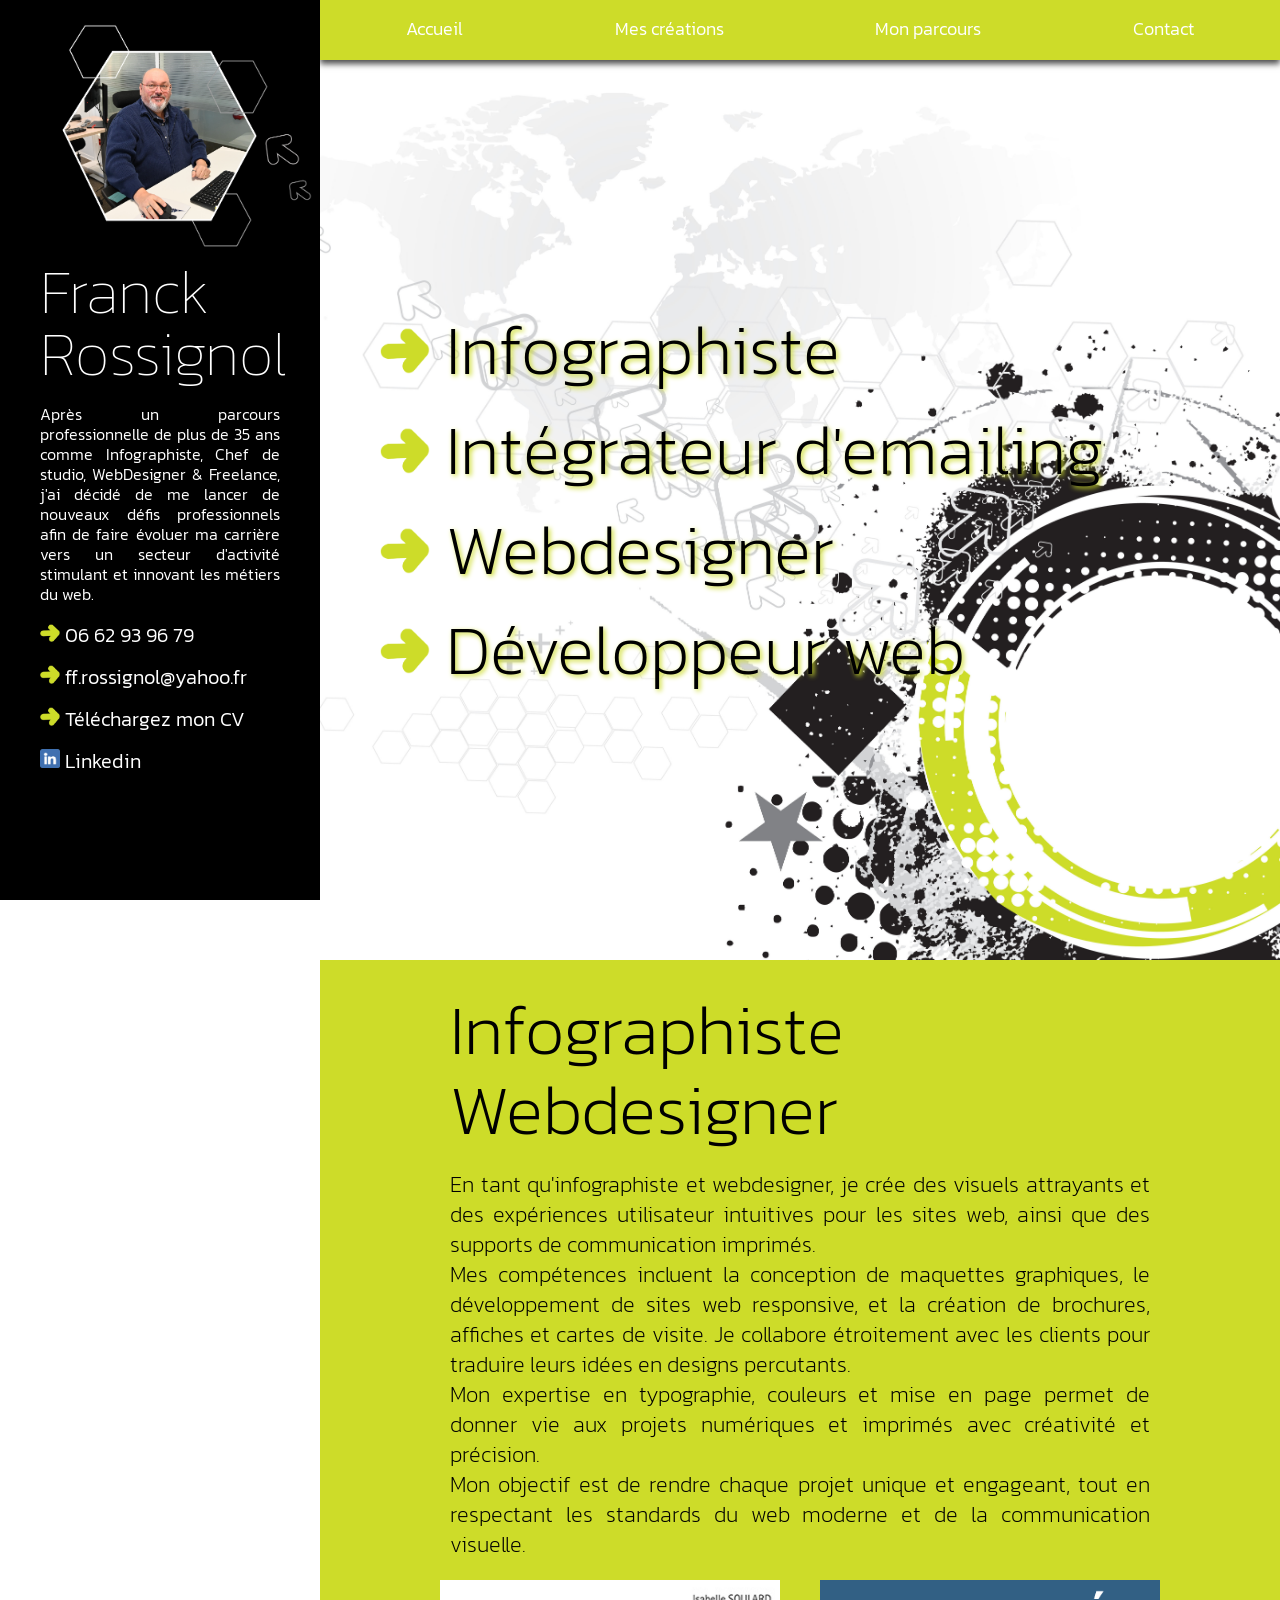
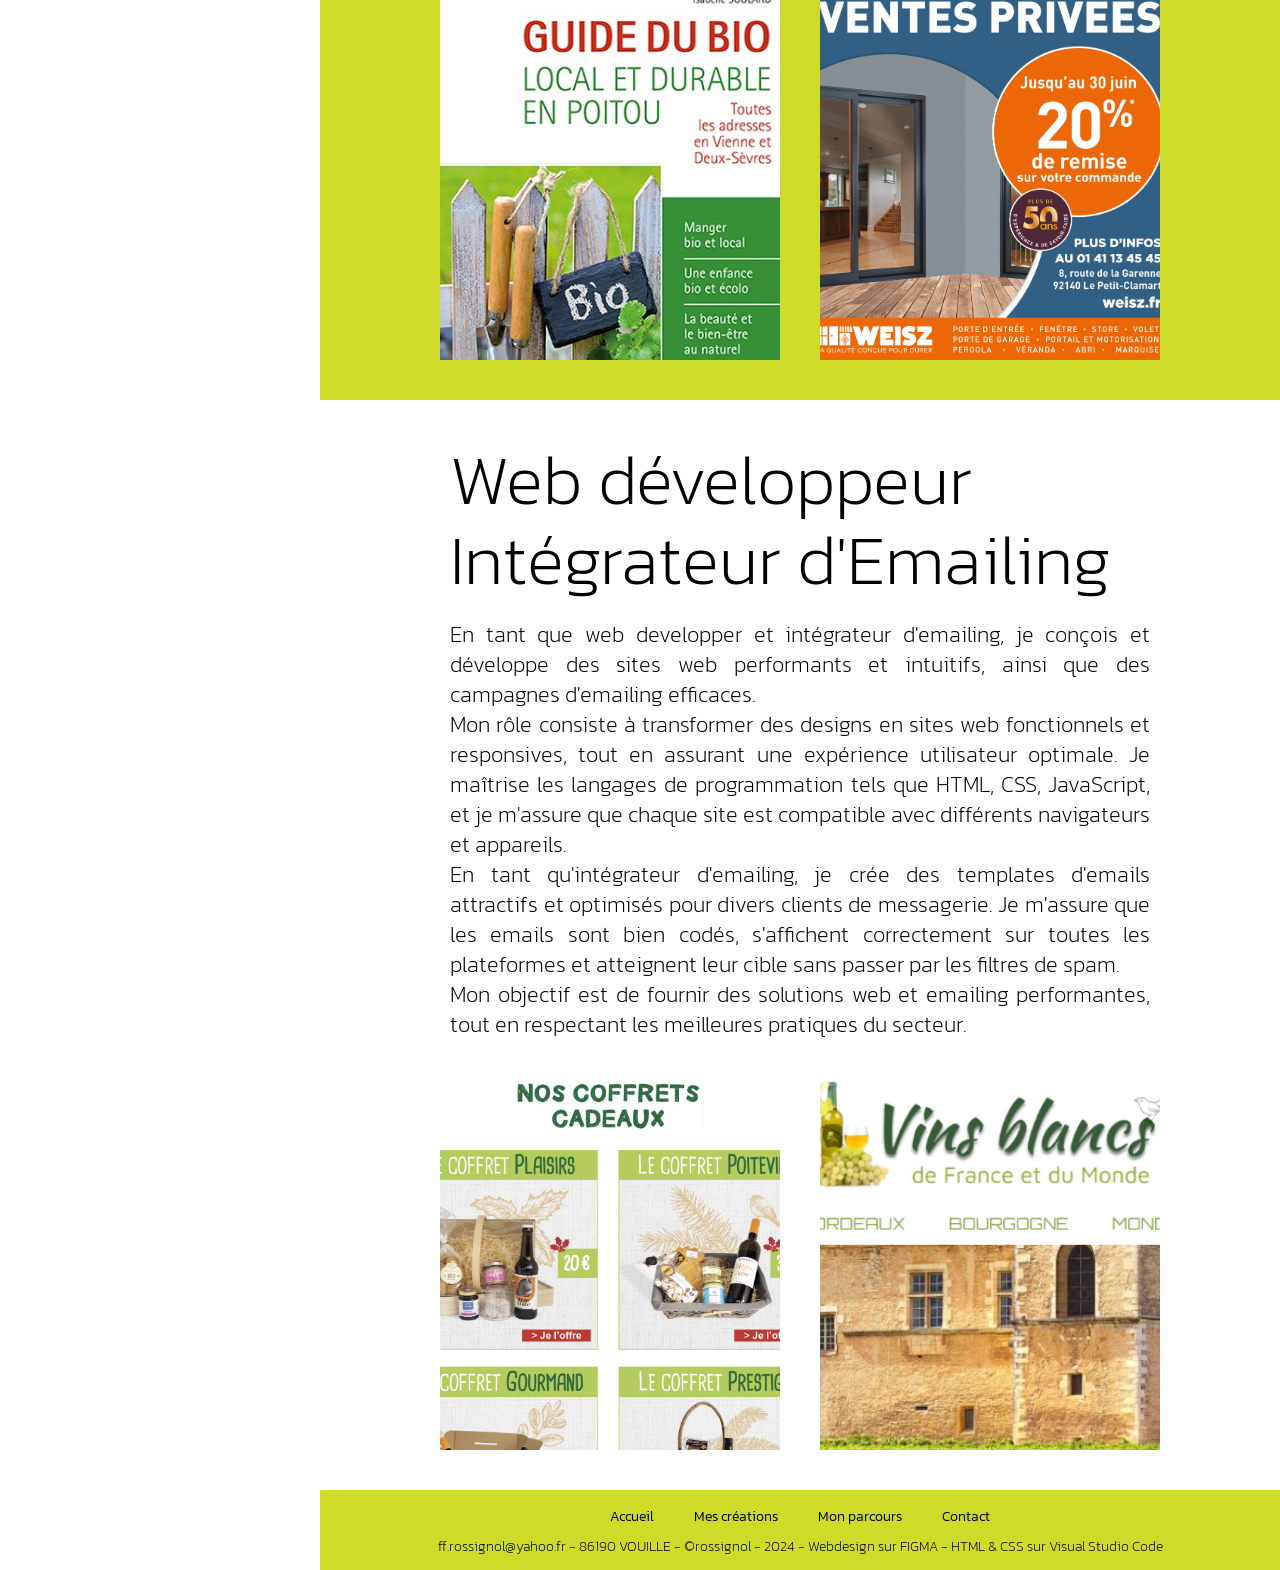
==== index.html @ edf0c3ce "first commit" ====
<!DOCTYPE html>
<html lang="en">
  <head>
    <meta charset="UTF-8" />
      
    <link rel="stylesheet" href="styles/reset.css">

    <link rel="stylesheet" href="styles/styles.css">

    <link rel="preconnect" href="https://fonts.googleapis.com">
    <link rel="preconnect" href="https://fonts.gstatic.com" crossorigin>
    <link href="https://fonts.googleapis.com/css2?family=Kanit:ital,wght@0,100;0,200;0,300;0,400;0,500;0,600;0,700;0,800;0,900;1,100;1,200;1,300;1,400;1,500;1,600;1,700;1,800;1,900&family=Righteous&display=swap" rel="stylesheet">  
      
    <meta name="viewport" content="width=device-width, initial-scale=1.0" />
    <title>Portfolio</title>
      
      
  </head>
    
  <body>
      
    <div class="container">
  
        
<!-- partie gauche noir et fixe -->     
      <aside>
            <div>
                <img class="imagefixe" src="images/franck.png" alt="Image description">
            </div>
            <div class="blocinfos">
                <h1 class="nom">Franck Rossignol</h1>
                <div>
                    <p class="textepresentation">Après un parcours professionnelle de plus de 35 ans comme Infographiste, Chef de studio, WebDesigner & Freelance,
                    j'ai décidé de me lancer de nouveaux défis professionnels
                    afin de faire évoluer ma carrière vers un secteur d'activité stimulant
                    et innovant les métiers du web.</p>
                    <p class="textecontact">
                        <img class="flecheverte" src="images/flecheverte1.png" alt="fleche verte">
                        <a class="textecontact" href="tel:+330662939679">
                            06 62 93 96 79
                        </a>
                    </p>
                    <p class="textecontact">
                        <img class="flecheverte" src="images/flecheverte1.png" alt="fleche verte">
                        <a class="textecontact" href="mailto:ff.rossignol@yahoo.fr">
                            ff.rossignol@yahoo.fr
                        </a>
                    </p>
                    <p class="textecontact">
                        <img class="flecheverte" src="images/flecheverte1.png" alt="fleche verte">
                        <a class="textecontact" href="images/Franck Rossignol Graphiste.pdf" target="_blank" download="CV Franck ROSSIGNOL.pdf">
                            Téléchargez mon CV
                        </a>
                    </p>
                    <p class="textecontact">
                        <img class="flecheverte" src="images/linkedin.png" alt="linkedin">
                        <a class="textecontact" href="https://www.linkedin.com/in/rossignol-franck-4a755a98/" target="_blank">
                            Linkedin
                        </a>
                    </p>
                </div>
            </div>
      </aside>
        
        
        
<!-- partie droite mobile sauf la navbar -->        
      <main>
          
<!-- barre de navigation -->           
        <nav class="navbar">                    
                <ul>
                    <li><a href="index.html">Accueil</a></li>
                    <li><a href="creations.html">Mes créations</a></li>
                    <li><a href="parcours.html">Mon parcours</a></li>
                    <li><a href="contact.php">Contact</a></li>
                </ul>
        </nav>
          
                  
<!-- partie centrale mobile -->        
        <div class="content">
            
<!-- section contenu avec image en fond de la DIV -->
                <div class="sectioncontenuimage">
                    <div class="imagefonddiv">
                        <div class="blocprofessions">
                            <h1 class="professions">
                                <img class="flecheverteprofessions" src="images/flecheverte1.png" alt="fleche verte">
                                Infographiste
                            </h1>
                            <h1 class="professions">
                                <img class="flecheverteprofessions" src="images/flecheverte1.png" alt="fleche verte">
                                Intégrateur d'emailing
                            </h1>
                             <h1 class="professions">
                                <img class="flecheverteprofessions" src="images/flecheverte1.png" alt="fleche verte">
                                Webdesigner
                            </h1>                           
                            <h1 class="professions">
                                <img class="flecheverteprofessions" src="images/flecheverte1.png" alt="fleche verte">
                                Développeur web
                            </h1>
                        </div>
                    </div>
                </div>

<!-- section contenu avec couleur gris en fond de la DIV -->
                <section class="sectioncontenufondvert">

                    <div class="infosfondvert">
                        <h1 class="bloctitregraphiste">
                            Infographiste<br>Webdesigner
                        </h1>
                        <p class="bloctextegraphiste">En tant qu'infographiste et webdesigner, je crée des visuels attrayants et des expériences
                        utilisateur intuitives pour les sites web, ainsi que des supports de communication imprimés.<br> 
                        Mes compétences incluent la conception de maquettes graphiques, le développement de sites web 
                        responsive, et la création de brochures, affiches et cartes de visite. Je collabore étroitement 
                        avec les clients pour traduire leurs idées en designs percutants.<br> Mon expertise en typographie, 
                        couleurs et mise en page permet de donner vie aux projets numériques et imprimés avec créativité 
                        et précision.<br>
                        Mon objectif est de rendre chaque projet unique et engageant, tout en respectant 
                        les standards du web moderne et de la communication visuelle.</p>
                        
                        <div class="blocimagegraphiste">
                            <div>
                                 <img class="imagegraphiste" src="images/guidebio2.jpeg" alt="Image description 2">
                            </div>
                            <div>
                                <img class="imagegraphiste" src="images/facebook.jpeg" alt="Image description 2">
                            </div>
                        </div>

                    </div>


                </section>


<!-- section contenu avec couleur blanc en fond de la DIV -->
                <section class="sectioncontenufondblanc">
                    <div class="infosfondblanc">
                        <h1 class="bloctitrewebdev">
                            Web développeur<br>Intégrateur d'Emailing
                        </h1>
                        <p class="bloctextewebdev">En tant que web developper et intégrateur d'emailing,
                            je conçois et développe des sites web performants et intuitifs, ainsi que des
                            campagnes d'emailing efficaces.<br>
                            Mon rôle consiste à transformer des designs en sites web fonctionnels et responsives,
                            tout en assurant une expérience utilisateur optimale. Je maîtrise les langages de
                            programmation tels que HTML, CSS, JavaScript, et je m'assure que chaque site est
                            compatible avec différents navigateurs et appareils.<br>
                            En tant qu'intégrateur d'emailing, je crée des templates d'emails attractifs et
                            optimisés pour divers clients de messagerie. Je m'assure que les emails sont bien codés,
                            s'affichent correctement sur toutes les plateformes et atteignent leur cible sans passer
                            par les filtres de spam.<br>
                            Mon objectif est de fournir des solutions web et emailing performantes, tout en respectant
                            les meilleures pratiques du secteur.</p>

                            <div class="blocimagegraphiste">
                                <div>
                                    <img class="imagegraphiste" src="images/emailing/emailingplaisir.png" alt="Image description 2">
                                </div>
                                <div>
                                    <img class="imagegraphiste" src="images/siteinternet/sitevinblanc.png" alt="Image description 2">
                                </div>
                            </div>
                    </div>
                    
                </section>

            
            
            
            
            
            
            
            
            
            
            
            
            
            
            
            
            
<!-- section footer fond vert -->
                <section class="sectionfooterfondvert">
                    <footer class="stylefooter">
                        <div class="navbarfooter">
                            <ul>
                                <li><a href="index.html">Accueil</a></li>
                                <li><a href="creations.html">Mes créations</a></li>
                                <li><a href="parcours.html">Mon parcours</a></li>
                                <li><a href="contact.php">Contact</a></li>
                            </ul>
                        </div>
                        
                        <div class="coordonnees">
                            <p class="mentions">ff.rossignol@yahoo.fr - 86190 VOUILLE - ©rossignol - 2024 -&nbsp;Webdesign&nbsp;sur&nbsp;FIGMA - HTML & CSS sur Visual Studio Code</p>
                        </div> 
                    </footer>

                </section>
            
        </div>
                 
      </main>
        
    </div>
  </body>
</html>
---- styles/styles.css ----
* {
    box-sizing: border-box;
    margin: 0;
    font-family: "Kanit", sans-serif;
}

body {
    font-family: "Kanit", sans-serif;
}

h1{
    font-family: "Kanit", sans-serif;
}

p {
    font-family: "Kanit", sans-serif;
    font-size: 12px;
}

a {
      font-family: "Kanit", sans-serif;
}

.kanit-thin {
  font-family: "Kanit", sans-serif;
  font-weight: 100;
  font-style: normal;
}
  
.kanit-extralight {
  font-family: "Kanit", sans-serif;
  font-weight: 200;
  font-style: normal;
}
  
.kanit-light {
  font-family: "Kanit", sans-serif;
  font-weight: 300;
  font-style: normal;
}
  
.kanit-regular {
  font-family: "Kanit", sans-serif;
  font-weight: 400;
  font-style: normal;
}
  
.kanit-medium {
  font-family: "Kanit", sans-serif;
  font-weight: 500;
  font-style: normal;
}
  
.kanit-semibold {
  font-family: "Kanit", sans-serif;
  font-weight: 600;
  font-style: normal;
}
  
.kanit-bold {
  font-family: "Kanit", sans-serif;
  font-weight: 700;
  font-style: normal;
}
  
.kanit-extrabold {
  font-family: "Kanit", sans-serif;
  font-weight: 800;
  font-style: normal;
}
  
.kanit-black {
  font-family: "Kanit", sans-serif;
  font-weight: 900;
  font-style: normal;
}
  
.kanit-thin-italic {
  font-family: "Kanit", sans-serif;
  font-weight: 100;
  font-style: italic;
}
  
.kanit-extralight-italic {
  font-family: "Kanit", sans-serif;
  font-weight: 200;
  font-style: italic;
}
  
.kanit-light-italic {
  font-family: "Kanit", sans-serif;
  font-weight: 300;
  font-style: italic;
}
  
.kanit-regular-italic {
  font-family: "Kanit", sans-serif;
  font-weight: 400;
  font-style: italic;
}
  
.kanit-medium-italic {
  font-family: "Kanit", sans-serif;
  font-weight: 500;
  font-style: italic;
}
  
.kanit-semibold-italic {
  font-family: "Kanit", sans-serif;
  font-weight: 600;
  font-style: italic;
}
  
.kanit-bold-italic {
  font-family: "Kanit", sans-serif;
  font-weight: 700;
  font-style: italic;
}
  
.kanit-extrabold-italic {
  font-family: "Kanit", sans-serif;
  font-weight: 800;
  font-style: italic;
}
  
.kanit-black-italic {
  font-family: "Kanit", sans-serif;
  font-weight: 900;
  font-style: italic;
}

.container {
    background: rgb(255, 255, 255);
    display: flex;
}




/*partie gauche noir et fixe*/
aside {
  height: 100vh;
  position: sticky;
  top: 0;
  min-width: 300px;
  width: 25%;
  background: black;
}
.imagefixe {
  width: 100%;
  margin: 0 auto;
}
.blocinfos{
  width: 100%;
  display: flex;
  flex-direction: column;
  text-align: center;
  margin: 0 auto;
  padding: 0px 40px 0px 40px;
}
.nom {
  font-size:62px;
  font-weight: lighter;
  text-align: left;
  color: #ffffff;
  padding: 0px 0px 20px 0px;
}
.textepresentation {
  text-align: justify;
  font-weight:300;
  font-size: 16px;
  line-height: 20px;
  height: auto;
  color: #ffffff;
}
.textecontact {
  text-align: left;
  font-weight:300;
  font-size: 20px;
  height: auto;
  color: #ffffff;
  padding: 20px 0px 0px 0px;
  text-decoration: none;
}
.flecheverte {
    width: 20px;
}






/* Section NAVBAR */
nav {
  width: 100%;
  height: 60px;
  background: #CDDC29;
  top: 0;
  position: sticky;
  flex-direction: column;
  box-shadow: 0 4px 6px rgba(0, 0, 0, 0.7); /* Ombre portée */
}
.navbar ul {
  list-style: none;
  display: flex;
  justify-content: space-around;
  padding: 10px;
}
.navbar ul li a {
  text-align: center;
  font-weight: 300;
  font-size: 18px;
  color: #ffffff;
  text-decoration: none;
  display: block;
  padding: 10px;
}
.navbar ul li a:hover {
  font-weight: 300;
  color: #ffffff;
  background-color:#000000;
  font-size: 18px;
  border-radius: 5px;
  cursor: pointer;
  padding: 10px;
}







main {
  flex: 1;
  background: #ffffff;
}



/* Section image de fond et titre métiers hauteur 870px */
.sectioncontenuimage {
  display: flex;
  align-items: center;
}
.imagefonddiv {
  width: 100%;
  height: 100%;
  background-image: url("../images/2147.jpg");
  background-size: cover; /* Pour que l'image couvre tout le div */
  background-position: center; /* Pour centrer l'image */
  background-repeat: no-repeat; /* Pour éviter la répétition de l'image */
}
/* style 4 métiers bloc central */
.blocprofessions{
  height: 100vh;
  display: flex;
  flex-direction: column;
  justify-content: center;
  margin: 0 auto;
  padding: 0px 0px 0px 60px;
}
.professions {
  width: 100vh;
  font-family: "Kanit", sans-serif;
  font-size:70px;
  line-height: 80px;
  font-weight: 200;
  text-align: left;
  color: #000000;
  padding: 0px 0px 20px 0px;
  text-shadow: 2px 2px 5px rgba(205, 220, 41, 2);
}
.flecheverteprofessions {
  width: 50px;
}



/* section fond vert */
.sectioncontenufondvert {
  background-color: #CDDC29;
  width: 100%;
  height: 100%;
  display: flex;
  align-items: center;
  display: flex;
  justify-content: center;
}
.infosfondvert {
    width: 700px;
    display: flex;
    align-items: left;
    justify-content: left;
    flex-direction: column;
}
.bloctitregraphiste {
    width: 100%;
    font-size:70px;
    line-height: 80px;
    font-weight: 200;
    text-align: left;
    color: #000000;
    padding: 30px 30px 20px 0px;
    flex-direction: column;
}
.bloctextegraphiste {
  width: 100%;
  font-size:22px;
  line-height: 30px;
  font-weight: 200;
  text-align: justify;
  flex-direction: column;
  color: #000000;
  padding: 0px 0px 20px 0px;
}
.blocimagegraphiste{
  width: 100%;
  display: flex;
  align-items: center;
  justify-content: center;
  padding: 0px 0px 40px 0px;
  /* flex-direction: column; */
} 
.imagegraphiste{
  width: 380px;
  height: 380px;
  display: flex;
  align-items: center;
  justify-content: center;
  /* flex-direction: column; */
  padding: 0px 20px 0px 20px;
  object-fit: cover;
}



/* section fond blanc */
.sectioncontenufondblanc {
  background-color: #ffffff;
  width: 100%;
  height: 100%;
  display: flex;
  align-items: center;
  display: flex;
  justify-content: center;
}
.infosfondblanc {
  width: 700px;
  display: flex;
  align-items: left;
  justify-content: left;
  flex-direction: column;
}
.bloctitrewebdev {
  width: 100%;
  font-size:70px;
  line-height: 80px;
  font-weight: 200;
  text-align: left;
  color: #000000;
  padding: 40px 0px 20px 0px;
}
.bloctextewebdev {
  width: 100%;
  font-size:22px;
  line-height: 30px;
  font-weight: 200;
  text-align: justify;
  color: #000000;
  padding: 0px 0px 30px 0px;
}






/* style page creations */   
.bloccreations{
  width: 100%;
  display: flex;
  flex-direction: column;
  /* justify-content: center; */
  align-items: center;
  margin: 0 auto;
  padding: 30px 0px 0px 0px;
}
.bloccreations2{
  width: 100vh;
  display: flex;
  flex-direction: column;
  justify-content: center;
  align-items: center;
  margin: 0 auto;
}
.titrecreations {
  width: 100vh;
  font-family: "Kanit", sans-serif;
  font-size:70px;
  line-height: 80px;
  font-weight: 200;
  text-align: center;
  color: #000000;
  text-shadow: 2px 2px 5px rgba(205, 220, 41, 2);
  padding: 30px 0px 40px 0px;
}
/* style photo thematique central */
.containercreations {
  display: flex;
  margin: 0 auto;
  gap: 40px;
  padding: 0px 0px 40px 0px;
  width: 100vh;
  /* flex-direction: column; */
  justify-content: center;
  align-items: center;
}
.card {
  background-color: white;
  border: 1px solid #ddd;
  border-radius: 8px;
  box-shadow: 0 2px 4px rgba(0, 0, 0, 0.1);
  /* padding: 20px; */
  gap: 20px;
  width: 400px;
  height: 600px;
}
.containerimage {
  width: 400px;
  height: 330px;
}
.image {
  width: 100%;
  height: 100%;
  object-fit: cover;
  object-position:top;
  padding: 10px;
}
.travaux {
  color: #000000;
  font-weight: 300;
  font-size: 40px;
  line-height: 30px;
  text-align: center;
  padding: 20px 0px 10px 0px;
}
.description {
  font-size: 1em;
  line-height: 20px;
  color:#000000;
  text-align: justify;
  padding: 10px 10px 0px 10px;
}



/* style page emailing */
.containertxtemailing{
  width: 700px;
  padding: 40px 0px 0px 0px;
}
.blocimageemailing{
  max-width: 900px;
  display: flex;
  align-items: center;
  justify-content: center;
} 
.imageemailing{
  width: 100%;
  /* height: 500px; */
  display: flex;
  align-items: center;
  justify-content: center;
  padding: 0px 20px 0px 20px;
  object-fit: cover;
}
.soustitreemailing {
  font-size:20px;
  line-height: 30px;
  font-weight: 600;
  color:#000000;
  text-align: justify;
  padding: 20px 0px 0px 0px;
}
.descriptionemailing {
  font-size:20px;
  line-height: 30px;
  font-weight: 200;
  color:#000000;
  text-align: justify;
  padding: 0px 0px 0px 0px;
}



/* style page parcours professionnel */   
.containertxtparcours{
  width: 700px;
}
.blocparcours{
  width: 100%;
  display: flex;
  flex-direction: column;
  align-items: center;
  margin: 0 auto;
  padding: 30px 0px 0px 0px;
}
.sectioncouleurblanc{
  width: 100%;
  height: 100%;
  background-color: #ffffff;
  padding: 20px 20px 20px 20px;
  margin: 20px 0px 20px 0px;
}
.sectioncouleurvert{
  width: 100%;
  height: 100%;
  background-color: #edf1cc;
  padding: 20px 20px 20px 20px;
  margin: 20px 0px 20px 0px;
  border-radius: 30px 0px 30px 0px;
}
.titreparcours {
  width: 100%;
  font-family: "Kanit", sans-serif;
  font-size:70px;
  line-height: 80px;
  font-weight: 200;
  text-align: center;
  color: #000000;
  text-shadow: 2px 2px 5px rgba(205, 220, 41, 2);
  padding: 0px 0px 40px 0px;
}
.entreprise {
  font-size:24px;
  line-height: 24px;
  font-weight: 600;
  color:#000000;
  text-align: center;
}
.annee {
  font-size:20px;
  line-height: 30px;
  font-weight: 600;
  color: #0a5412;
  text-align: center;
}
.profession {
  font-size:48px;
  line-height: 50px;
  font-weight: 200;
  color:#000000;
  text-align: center;
}
.postes {
  font-size:18px;
  line-height: 24px;
  font-weight: bold;
  color:#000000;
  text-align: center;
  padding: 10px 0px 0px 0px;
}
.mission {
  font-size:18px;
  line-height: 24px;
  font-weight: 200;
  color:#000000;
  text-align: center;
}






/* style page formulaire */   
.bloccontact{
  height: 100vh;
  display: flex;
  flex-direction: column;
  justify-content: center;
  align-items: center;
  align-content: center;
  margin: 0 auto;
  padding: 0px 0px 0px 0px;
}
.contact {
  width: 100%;
  font-size:70px;
  line-height: 80px;
  font-weight: 200;
  text-align: center;
  color: #000000;
  padding: 40px 0px 20px 0px;
  text-shadow: 2px 2px 5px rgba(205, 220, 41, 2);
}
.flechevertecontact {
  width: 50px;
}
.formulaire{
width: 500px;
box-sizing: border-box;
border: 1px solid #999;
}
.dateheure {
  width: 500px;
  font-weight: 500;
  color:#000000;
  text-align: center;
  padding: 0px 0px 0px 0px;
}
form {
  width: 100%;
  height: 100%;
  /* Le contour du formulaire */
  padding: 20px 0px 50px 0px;
  border-radius: 1em;
  text-align: center;
}
form li + li {
margin-top: 20px;
}
label {
/* Taille et alignement uniformes */
display: inline-block;
width: 150px;
text-align: left;
}
textarea {
/* On aligne les textes sur plusieurs lignes avec leur libellé. */
vertical-align: top;
/* On fournit un peut d'espace pour saisir du texte. */
height: 5em;
/* On permet de redimensionner verticalement. */
resize: vertical;
}            
.bouton {
  display: flex;
  justify-content: center;
  align-items: center;
  height: 30px;
  padding: 40px;
}          
.bouton-envoyer {
  display: inline-block;
  width: 150px;
  height: 35px;
  text-align: center;
  line-height: 30px;
  font-size: 16px;
  color: black;
  text-decoration: none;
  border: 1px solid #999;
  border-radius: 5px;
  background-color: white;
}
.bouton-envoyer:hover, .bouton-envoyer:active {
  background-color: black;
  color: white;
}




/* style footer */
.sectionfooterfondvert {
  background-color: #CDDC29;
  width: 100%;
  height: 80px;
  display: flex;
  align-items: center;
  display: flex;
  justify-content: center;
  }
.stylefooter{
  width: 100%;
  height: 80px;
  background-color: #CDDC29;
}
.coordonnees {
  color: #000000;
  text-decoration: none;
  display: flex;
  justify-content: center;
  align-items: center;
}
.mentions {
    display: inline-block;
    text-align: center;
    color: #000000;
    font-family: "Kanit", sans-serif;
    font-weight: 200;
    font-size: 14px;
    line-height: 14px;
}

/* style barre de navigation footer */
.navbarfooter {
    width: 100%;
    height: 30px;
    margin: 0 auto;
    padding: 0px 0px 50px 0px;
}
.navbarfooter ul {
    display: flex;
    text-align: center;
    justify-content: center;
    margin: 0 auto;
    padding: 20px 0px 0px 0px;
    font-family: "Kanit", sans-serif;
    font-weight: 300;
    font-size: 14px;
}
.navbarfooter ul li a {
    font-family: "Kanit", sans-serif;
    font-weight: 300;
    text-align: center;
    font-size: 14px;
    color: #000000;
    text-decoration: none;
    margin: 20px;
    width: 200px;
}



















/* @media (max-width: 800px) */

@media only screen and (max-width: 650px){
.container {
  width: 100%;
  flex-direction: column;
}

/*partie gauche noir et fixe*/
aside {
  position: static;
  width: 100%;
  height: 100%;
  padding: 0px 0px 40px 0px
}
.imagefixe {
  width: 90%;
  margin: 0 auto;
}
.blocinfos{
  width: 100%;
  display: flex;
  flex-direction: column;
  text-align: center;
  margin: 0 auto;
  padding : 0px 30px 0px 30px;
}
.nom {
  font-size:50px;
  text-align: center;
  font-weight: 400;
  color: #ffffff;
  padding: 0px 0px 20px 0px;
}
.textepresentation {
  text-align: center;
  font-weight: 200;
  font-size: 20px;
  line-height: 22px;
  height: auto;
  color: #ffffff;
}
.textecontact {
  text-align: center;
  font-weight:300;
  font-size: 25px;
  height: auto;
  color: #ffffff;
  padding: 20px 0px 0px 0px;
  text-decoration: none;
}
.flecheverte {
    width: 20px;
}

/* Section NAVBAR */
nav {
  background: #ffffff;
  height: 230px;
}
.navbar ul {
  width: 300px;
  list-style: none;
  flex-direction: column;
  margin: 0 auto;
  padding: 10px;
}
.navbar ul li a {
  text-align: center;
  font-weight: 300;
  font-size: 40px;
  line-height: 30px;
  color: #000000;
  text-decoration: none;
  display: block;
  padding: 10px;
}
.navbar ul li a:hover {
  font-weight: 300;
  font-size: 40px;
  line-height: 30px;
  color: #ffffff;
  background-color:#CDDC29;
  border-radius: 5px;
  cursor: pointer;
  padding: 10px;
}



/* Section image de fond et titre métiers DISPARAIT*/
.sectioncontenuimage {
  display: flex;
  align-items: center;
}
.imagefonddiv {
  display: none;
  width: 100%;
  height: 100%;
  background-image: url("../images/2147.jpg");
  background-size: cover; /* Pour que l'image couvre tout le div */
  background-position: center; /* Pour centrer l'image */
  background-repeat: no-repeat; /* Pour éviter la répétition de l'image */
}
/* style 4 métiers bloc central */
.blocprofessions{
  display: none;
  height: 100vh;
  display: flex;
  flex-direction: column;
  justify-content: center;
  margin: 0 auto;
  padding: 0px 0px 0px 60px;
}
.professions {
  display: none;
  width: 100vh;
  font-family: "Kanit", sans-serif;
  font-size:70px;
  line-height: 80px;
  font-weight: 200;
  text-align: left;
  color: #000000;
  padding: 0px 0px 20px 0px;
  text-shadow: 2px 2px 5px rgba(205, 220, 41, 2);
}
.flecheverteprofessions {
  display: none;
  width: 50px;
}









/* section fond vert accueil */
.sectioncontenufondvert {
  width: 100%;
  height: 100%;
  background-color: #CDDC29;
  justify-content: center;
}
.blocfondvert{
  display: none;
}
.imagefondvert {
  display: none;
}
.infosfondvert {
  width: 100%;
  display: flex;
  align-items: center;
  justify-content: center;
}
.bloctitregraphiste {
  font-size: 44px;
  line-height: 50px;
  font-weight: 500;
  text-align: center;
  color: #000000;
  padding: 30px 20px 0px 20px;
}
.bloctextegraphiste {
  font-size:18px;
  line-height: 22px;
  font-weight: 200;
  text-align: justify;
  color: #000000;
  padding: 20px 20px 30px 20px;
}
.blocimagegraphiste{
  width: 100%;
  display: flex;
  align-items: center;
  justify-content: center;
  padding: 0px 0px 40px 0px;
  flex-direction: column;
} 
.imagegraphiste {
  width: 400px;
  height: 370px;
  display: flex;
  align-items: center;
  justify-content: center;
  flex-direction: column;
  padding: 10px 20px 20px 20px;
  object-fit: cover;
}


/* section fond blanc accueil*/
.sectioncontenufondblanc {
  background-color: #ffffff;
  width: 100%;
  height: 100%;
  justify-content: center;

}
.blocfondblanc{
  display: none;
}
.imagefondblanc {
  display: none;
}
.infosfondblanc {
  width: 100%;
  display: flex;
  align-items: center;
  justify-content: center;
}
.bloctitrewebdev {
  font-size: 44px;
  line-height: 50px;
  font-weight: 500;
  text-align: center;
  color: #000000;
  padding: 20px 0px 0px 0px;
}
.bloctextewebdev {
  font-size:18px;
  line-height: 22px;
  font-weight: 200;
  text-align: justify;
  color: #000000;
  padding: 20px 20px 30px 20px;
}


/* style page creations */   
.bloccreations{
  width: 100%;
  display: flex;
  flex-direction: column;
  /* justify-content: center; */
  align-items: center;
  margin: 0 auto;
  padding: 30px 0px 0px 0px;
}
.bloccreations2{
  width: 100%;
  display: flex;
  flex-direction: column;
  justify-content: center;
  align-items: center;
  margin: 0 auto;
}
.titrecreations {
  width: 100%;
  font-family: "Kanit", sans-serif;
  font-size:50px;
  line-height: 50px;
  font-weight: 200;
  text-align: center;
  color: #000000;
  text-shadow: 2px 2px 5px rgba(205, 220, 41, 2);
  padding: 30px 0px 40px 0px;
}
.containercreations {
  width: 100%;
  display: flex;
  margin: 0 auto;
  gap: 40px;
  padding: 0px 0px 40px 0px;
  flex-direction: column;
  justify-content: center;
  align-items: center;
}
.card {
  background-color: white;
  border: 1px solid #ddd;
  border-radius: 8px;
  box-shadow: 0 2px 4px rgba(0, 0, 0, 0.1);
  /* padding: 20px; */
  /* gap: 20px; */
  width: 350px;
  height: 100%;
}
.containerimage {
  width: 350px;
  height: 330px;
}
.image {
  width: 100%;
  height: 100%;
  object-fit: cover;
  object-position:top;
  padding: 10px;
}
.travaux {
  color: #000000;
  font-weight: 300;
  font-size: 40px;
  line-height: 30px;
  text-align: center;
  padding: 20px 0px 10px 0px;
}
.description {
  font-size: 1em;
  line-height: 20px;
  color:#000000;
  text-align: justify;
  padding: 10px 10px 0px 10px;
}
.flechevertecontact {
  width: 40px;
  display: none;
}



/* style page parcours professionnel */   
.blocparcours{
  width: 100%;
  display: flex;
  flex-direction: column;
  align-items: center;
  margin: 0 auto;
  padding: 30px 0px 0px 0px;
}
.sectioncouleurblanc{
  width: 300px;
  height: 100%;
  background-color: #ffffff;
  padding: 20px 0px 20px 0px;
  /* margin: 0 auto; */
}
.sectioncouleurvert{
  width: 300px;
  height: 100%;
  background-color: #edf1cc;
  padding: 20px 0px 20px 0px;
  /* margin: 0 auto; */
}
.containertxtparcours{
  width: 300px;
  padding: 0px 0px 0px 0px;
}
.titreparcours {
  width: 100%;
  font-family: "Kanit", sans-serif;
  font-size:60px;
  line-height: 70px;
  font-weight: 200;
  text-align: center;
  color: #000000;
  text-shadow: 2px 2px 5px rgba(205, 220, 41, 2);
  padding: 0px 0px 40px 0px;
}
.entreprise {
  width: 100%;
  font-size:28px;
  line-height: 30px;
  font-weight: 600;
  color:#000000;
  text-align: center;
  padding: 0px 0px 0px 0px;
}
.annee {
  width: 100%;
  font-size:20px;
  line-height: 36px;
  font-weight: 600;
  color: #0a5412;
  text-align: center;
}
.profession {
  width: 100%;
  font-size:48px;
  line-height: 50px;
  font-weight: 200;
  color:#000000;
  text-align: center;
  padding: 0px 0px 0px 0px;
}
.postes {
  width: 100%;
  font-size:18px;
  line-height: 24px;
  font-weight: bold;
  color:#000000;
  text-align: center;
  padding: 10px 0px 0px 0px;
}
.mission {
  width: 100%;
  font-size:18px;
  line-height: 24px;
  font-weight: 200;
  color:#000000;
  text-align: center;
  padding: 0px 20px 0px 20px;
}




/* style page formulaire */   
.bloccontact{
  height: 600px;
  /* display: flex;
  flex-direction: column;
  justify-content: center;
  align-items: center;
  align-content: center; */
  margin: 0 auto;
}
.contact {
  /* width: 100%; */
  font-size:70px;
  line-height: 70px;
  font-weight: 200;
  text-align: center;
  color: #000000;
  text-shadow: 2px 2px 5px rgba(205, 220, 41, 2);
}
.formulaire{
  width: 100%;
  box-sizing: border-box;
  border: 1px solid #999;
}
.dateheure {
  width: 100%;
  font-weight: 500;
  color:#000000;
  text-align: center;
  padding: 0px 0px 0px 0px;
}
form {
  width: 400px;
  /* height: 100%; */
  /* Le contour du formulaire */
  padding: 20px 0px 20px 0px;
  border-radius: 1em;
  text-align: center;
}
form li + li {
margin-top: 40px;
}
label {
/* Taille et alignement uniformes */
display: inline-block;
/* width: 100%; */
text-align: center;
}
textarea {
/* On aligne les textes sur plusieurs lignes avec leur libellé. */
vertical-align: top;
/* On fournit un peut d'espace pour saisir du texte. */
height: 7em;
/* On permet de redimensionner verticalement. */
resize: vertical;
}            
.bouton {
  display: flex;
  justify-content: center;
  align-items: center;
  height: 30px;
  padding: 40px;
}          
.bouton-envoyer {
  display: inline-block;
  width: 150px;
  height: 35px;
  text-align: center;
  line-height: 30px;
  font-size: 16px;
  color: black;
  text-decoration: none;
  border: 1px solid #999;
  border-radius: 5px;
  background-color: white;
}
.bouton-envoyer:hover, .bouton-envoyer:active {
  background-color: black;
  color: white;
}






/* style footer */
.sectionfooterfondvert {
  background-color: #CDDC29;
  width: 100%;
  height: 100px;
  display: flex;
  align-items: center;
  display: flex;
  justify-content: center;
  }
.stylefooter{
  width: 100%;
  height: 80px;
  background-color: #CDDC29;
}
.coordonnees {
  color: #000000;
  text-decoration: none;
  display: flex;
  justify-content: center;
  align-items: center;
}
.mentions {
    display: inline-block;
    text-align: center;
    color: #000000;
    font-family: "Kanit", sans-serif;
    font-weight: 400;
    font-size: 12px;
    line-height: 18px;
}

/* style barre de navigation footer */
.navbarfooter {
    width: 100%;
    height: 30px;
    margin: 0 auto;
    /* padding: 20px 0px 0px 0px; */
}
.navbarfooter ul {
    display: flex;
    text-align: center;
    justify-content: center;
    margin: 0 auto;
    font-family: "Kanit", sans-serif;
    font-weight: 300;
    font-size: 12px;
}
.navbarfooter ul li a {
    font-family: "Kanit", sans-serif;
    font-weight: 300;
    text-align: center;
    font-size: 12px;
    color: #000000;
    text-decoration: none;
    /* margin: 10px; */
    width: 200px;
}

}
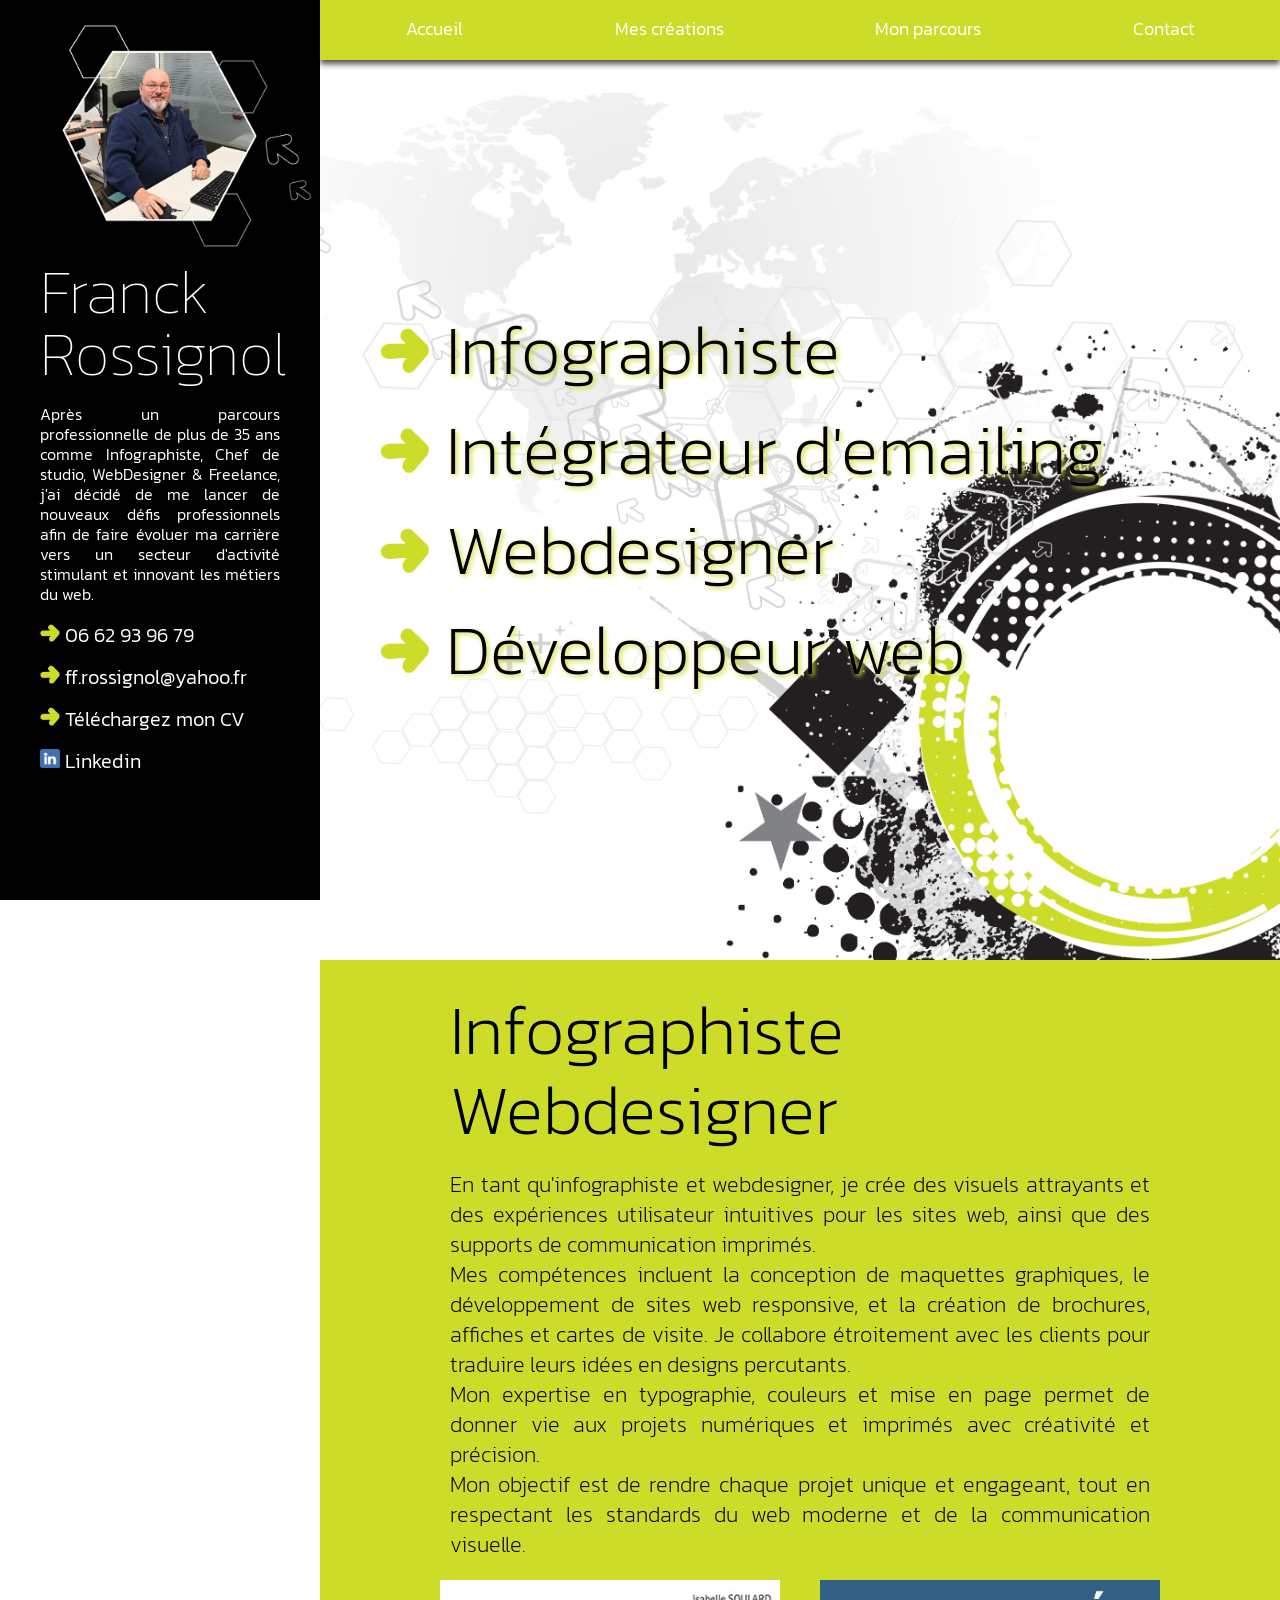
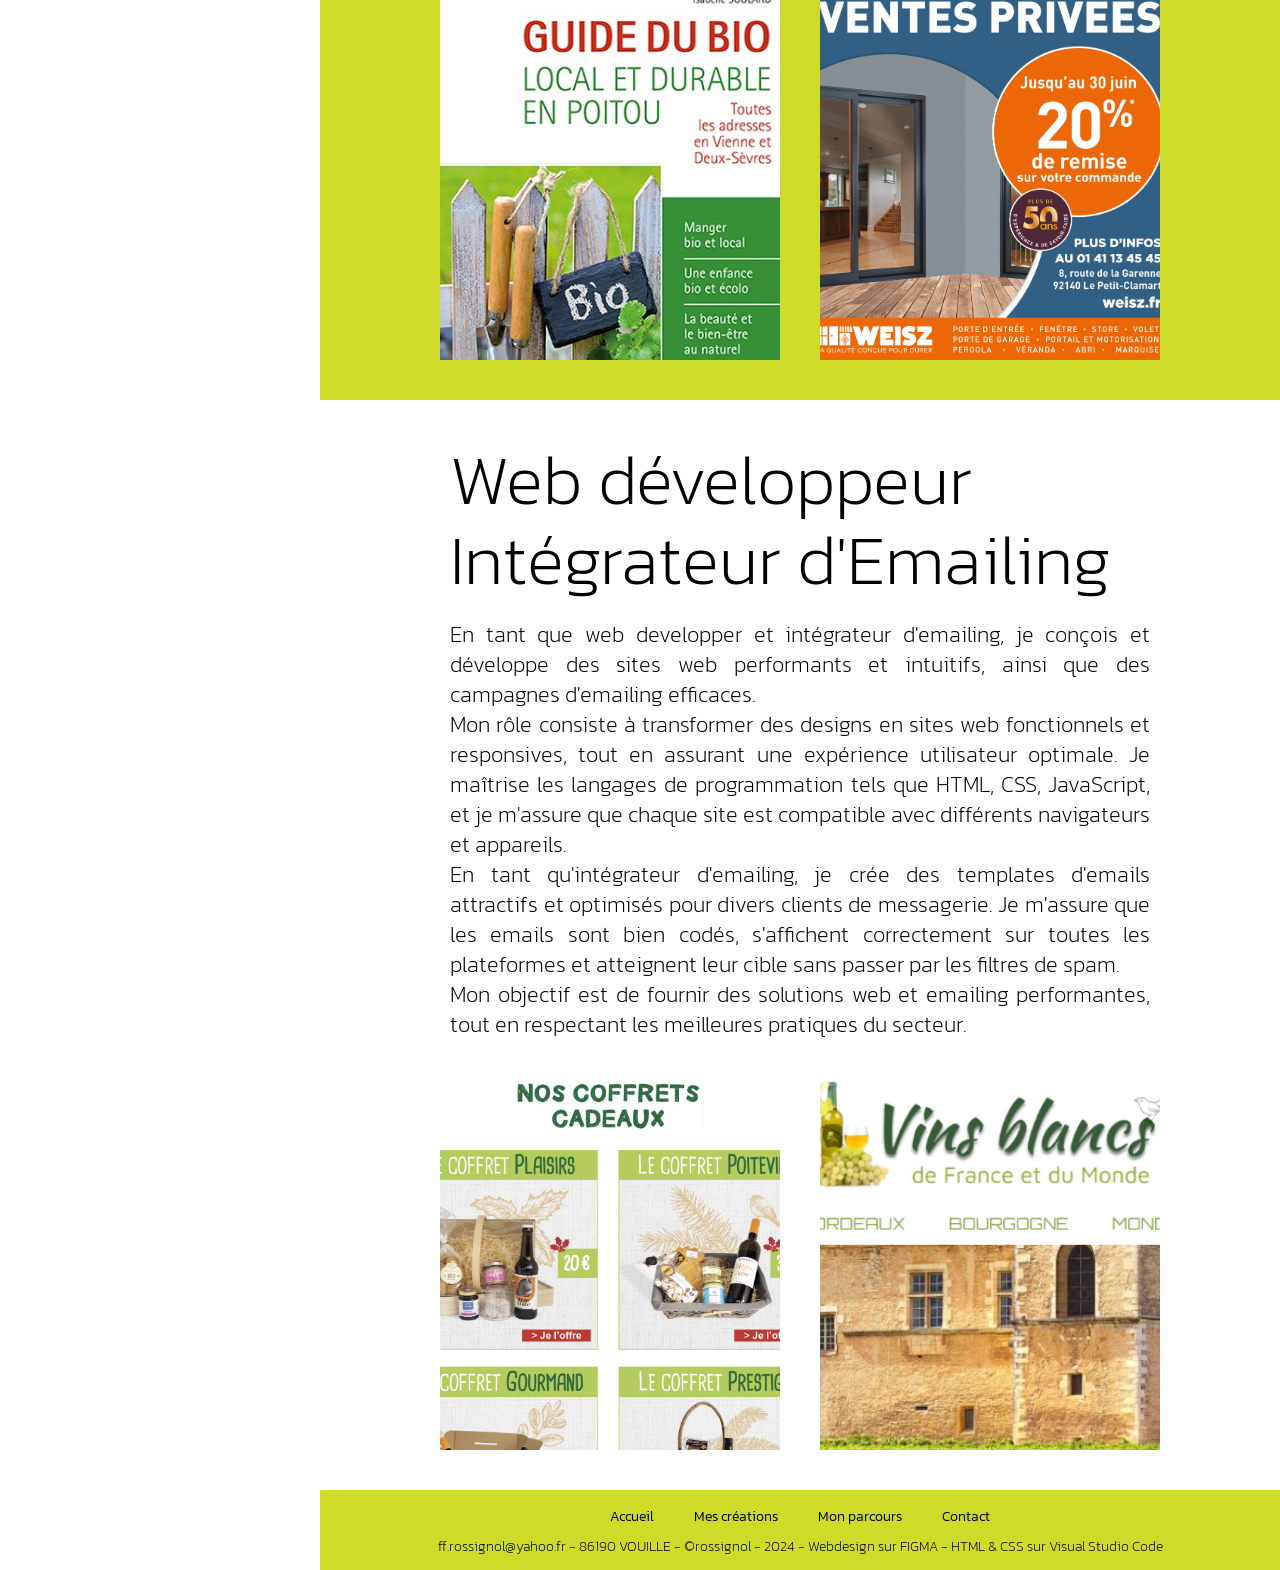
==== commit cd1354e6: "modification" ====
--- a/index.html
+++ b/index.html
@@ -73,7 +73,7 @@
                     <li><a href="index.html">Accueil</a></li>
                     <li><a href="creations.html">Mes créations</a></li>
                     <li><a href="parcours.html">Mon parcours</a></li>
-                    <li><a href="contact.php">Contact</a></li>
+                    <li><a href="contact.html">Contact</a></li>
                 </ul>
         </nav>
           
@@ -194,7 +194,7 @@
                                 <li><a href="index.html">Accueil</a></li>
                                 <li><a href="creations.html">Mes créations</a></li>
                                 <li><a href="parcours.html">Mon parcours</a></li>
-                                <li><a href="contact.php">Contact</a></li>
+                                <li><a href="contact.html">Contact</a></li>
                             </ul>
                         </div>
                         
--- a/styles/styles.css
+++ b/styles/styles.css
@@ -1001,7 +1001,7 @@
   text-align: center;
   color: #000000;
   text-shadow: 2px 2px 5px rgba(205, 220, 41, 2);
-  padding: 30px 0px 40px 0px;
+  padding: 30px 20px 40px 20px;
 }
 .containercreations {
   width: 100%;
@@ -1053,6 +1053,53 @@
   width: 40px;
   display: none;
 }
+
+
+/* style page emailing */
+.containertxtemailing{
+  width: 100%;
+  padding: 40px 0px 0px 0px;
+}
+.blocimageemailing{
+  max-width: 100%;
+  display: flex;
+  align-items: center;
+  justify-content: center;
+} 
+.imageemailing{
+  width: 100%;
+  /* height: 500px; */
+  display: flex;
+  align-items: center;
+  justify-content: center;
+  padding: 0px 20px 0px 20px;
+  object-fit: cover;
+}
+.soustitreemailing {
+  font-size:20px;
+  line-height: 30px;
+  font-weight: 600;
+  color:#000000;
+  text-align: justify;
+  padding: 20px 30px 0px 30px;
+}
+.descriptionemailing {
+  font-size:20px;
+  line-height: 30px;
+  font-weight: 200;
+  color:#000000;
+  text-align: justify;
+  padding: 0px 30px 0px 30px;
+}
+
+
+
+
+
+
+
+
+
 
 
 
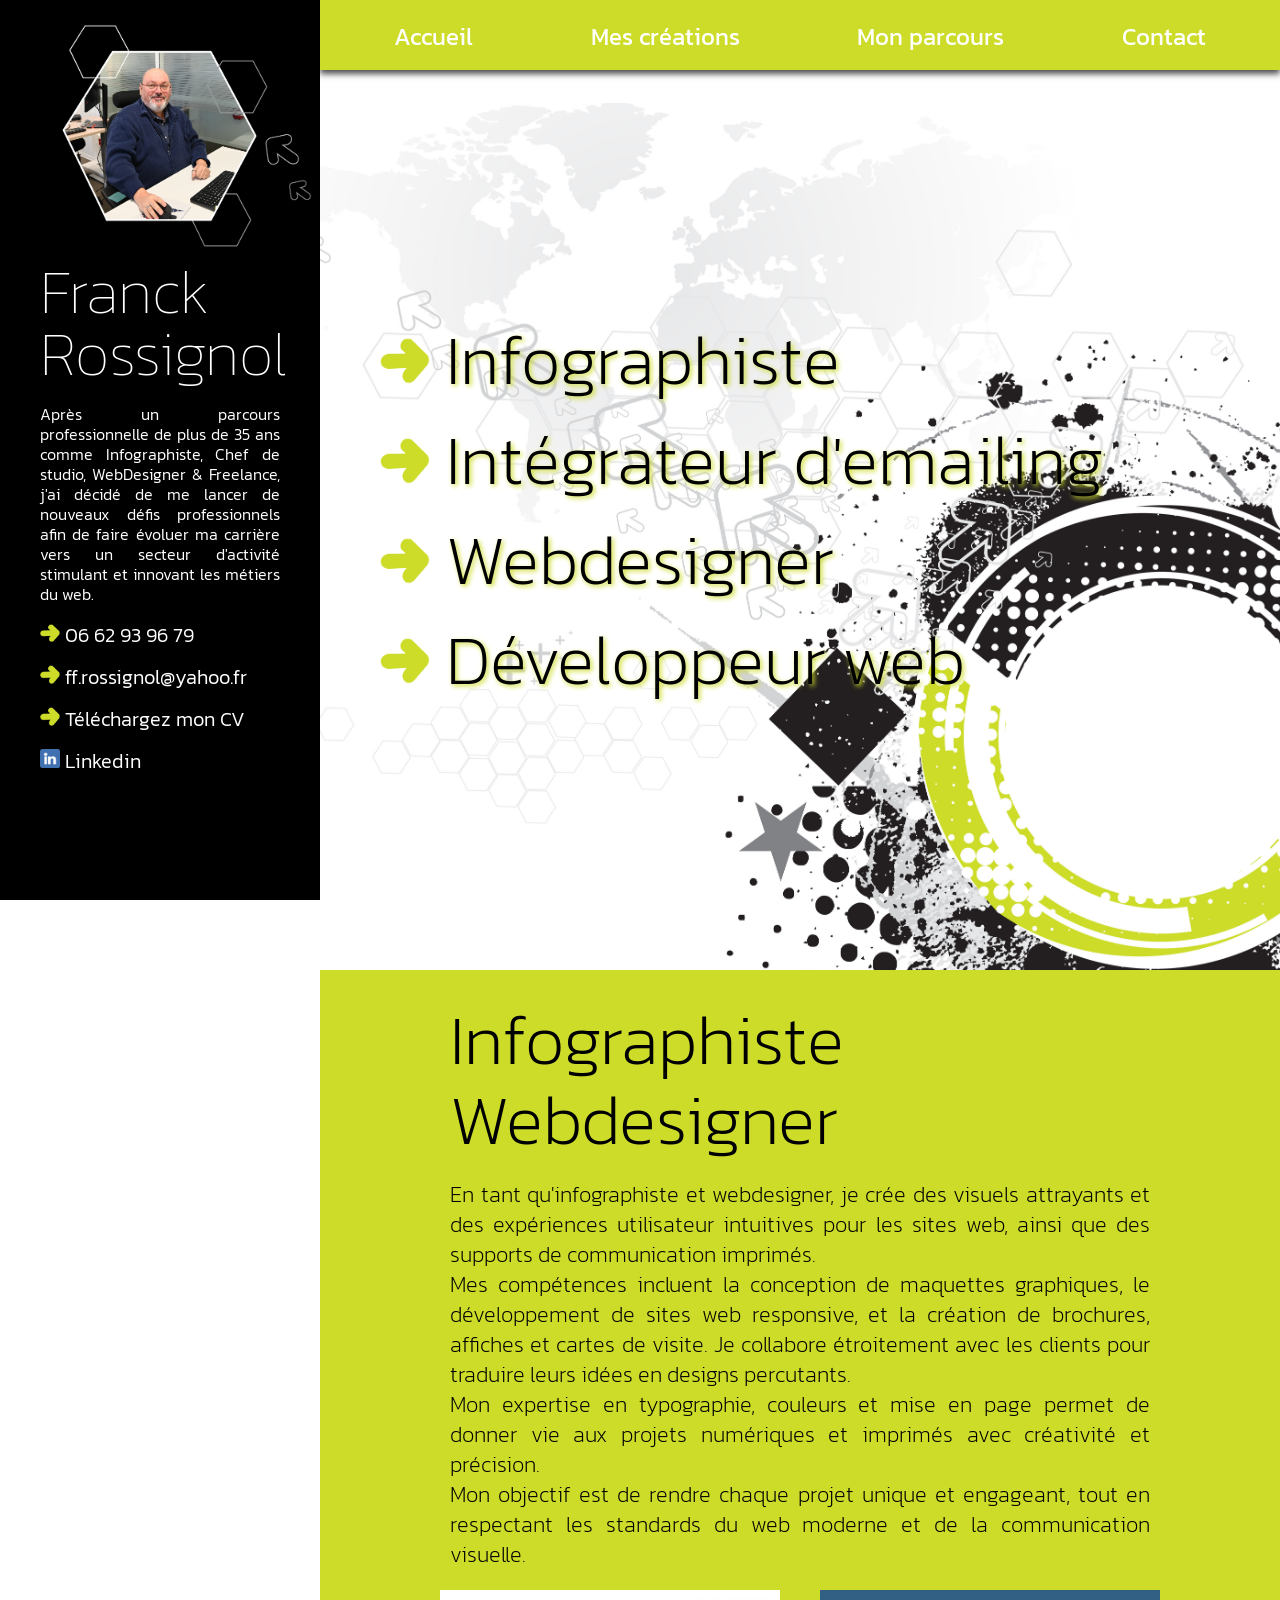
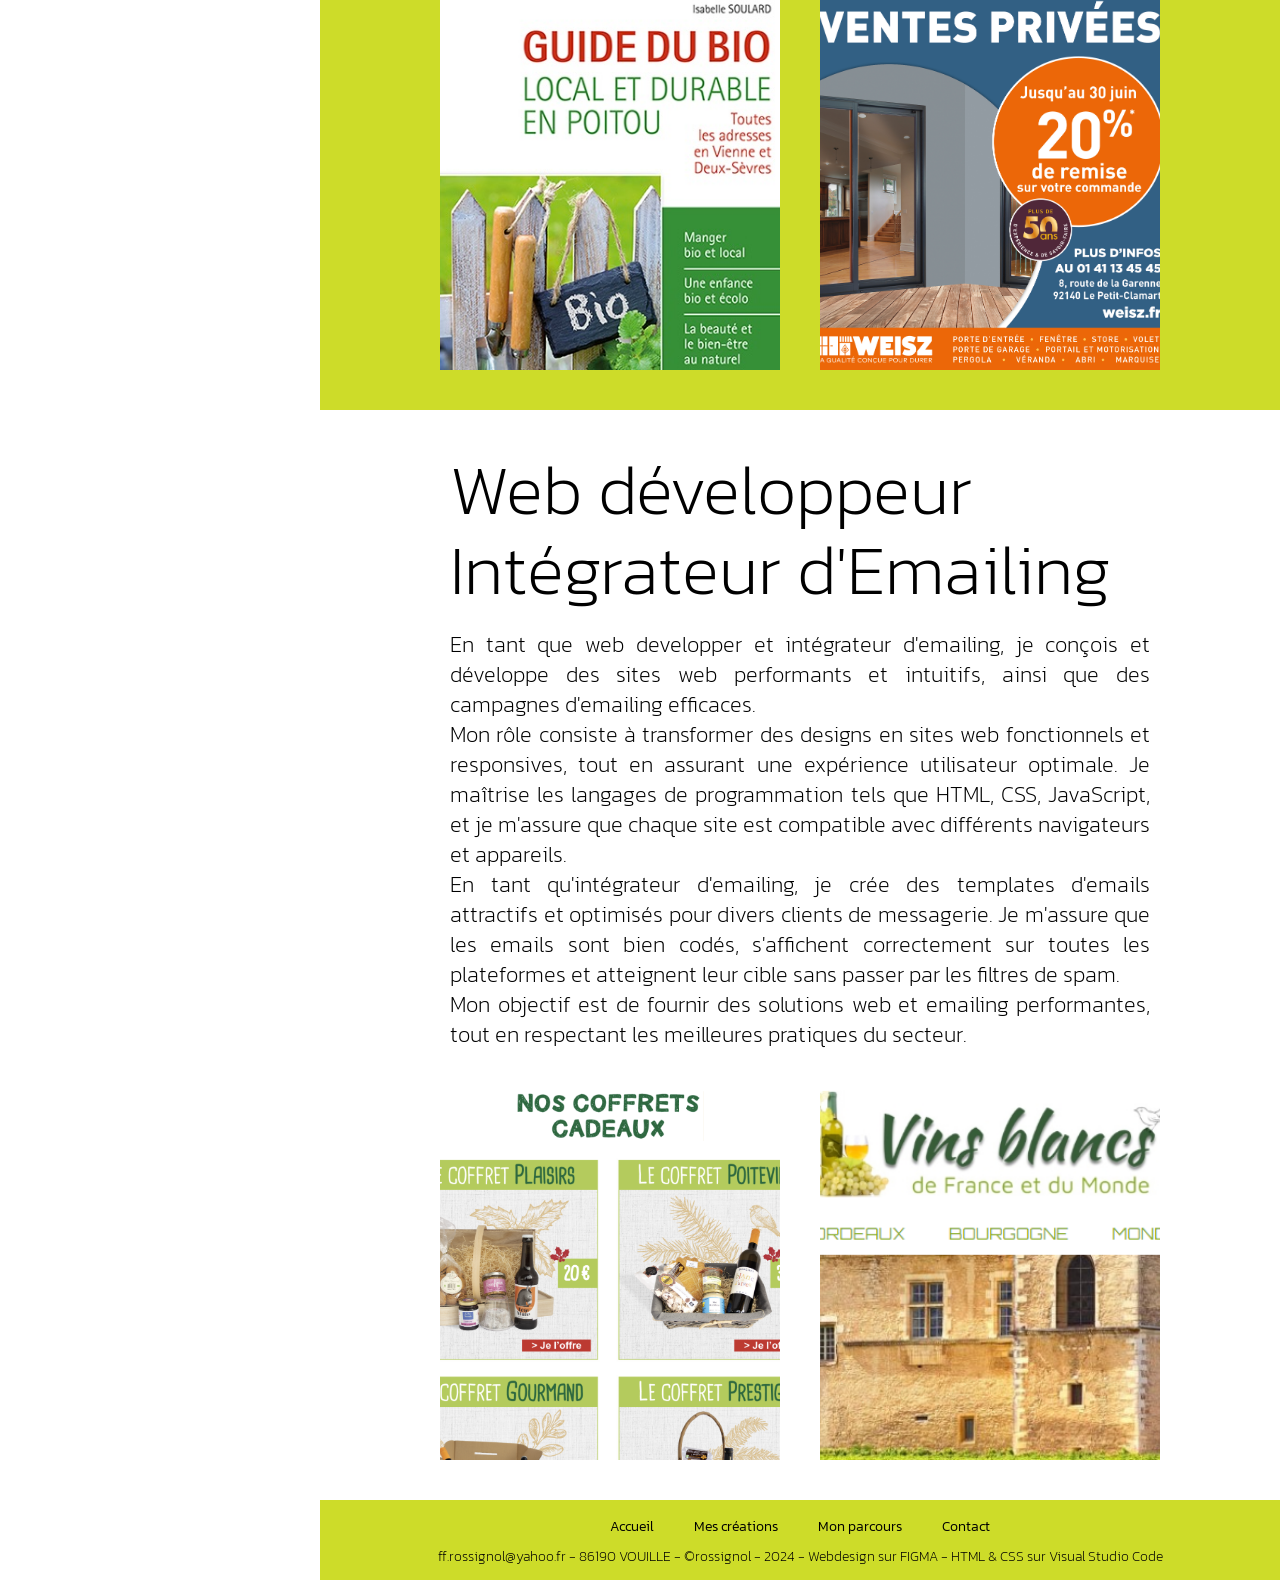
==== commit 5c179bdc: "modifcation" ====
--- a/index.html
+++ b/index.html
@@ -73,7 +73,7 @@
                     <li><a href="index.html">Accueil</a></li>
                     <li><a href="creations.html">Mes créations</a></li>
                     <li><a href="parcours.html">Mon parcours</a></li>
-                    <li><a href="contact.html">Contact</a></li>
+                    <li><a href="">Contact</a></li>
                 </ul>
         </nav>
           
@@ -194,7 +194,7 @@
                                 <li><a href="index.html">Accueil</a></li>
                                 <li><a href="creations.html">Mes créations</a></li>
                                 <li><a href="parcours.html">Mon parcours</a></li>
-                                <li><a href="contact.html">Contact</a></li>
+                                <li><a href="">Contact</a></li>
                             </ul>
                         </div>
                         
--- a/styles/styles.css
+++ b/styles/styles.css
@@ -18,7 +18,7 @@
 }
 
 a {
-      font-family: "Kanit", sans-serif;
+  font-family: "Kanit", sans-serif;
 }
 
 .kanit-thin {
@@ -194,7 +194,7 @@
 /* Section NAVBAR */
 nav {
   width: 100%;
-  height: 60px;
+  height: 70px;
   background: #CDDC29;
   top: 0;
   position: sticky;
@@ -205,22 +205,22 @@
   list-style: none;
   display: flex;
   justify-content: space-around;
-  padding: 10px;
+  padding: 15px;
 }
 .navbar ul li a {
   text-align: center;
-  font-weight: 300;
-  font-size: 18px;
+  font-weight: 400;
+  font-size: 24px;
   color: #ffffff;
   text-decoration: none;
   display: block;
   padding: 10px;
 }
 .navbar ul li a:hover {
-  font-weight: 300;
+  font-weight: 400;
   color: #ffffff;
   background-color:#000000;
-  font-size: 18px;
+  font-size: 24px;
   border-radius: 5px;
   cursor: pointer;
   padding: 10px;
@@ -811,7 +811,7 @@
 }
 .navbar ul li a {
   text-align: center;
-  font-weight: 300;
+  font-weight: 600;
   font-size: 40px;
   line-height: 30px;
   color: #000000;
@@ -820,7 +820,7 @@
   padding: 10px;
 }
 .navbar ul li a:hover {
-  font-weight: 300;
+  font-weight: 600;
   font-size: 40px;
   line-height: 30px;
   color: #ffffff;
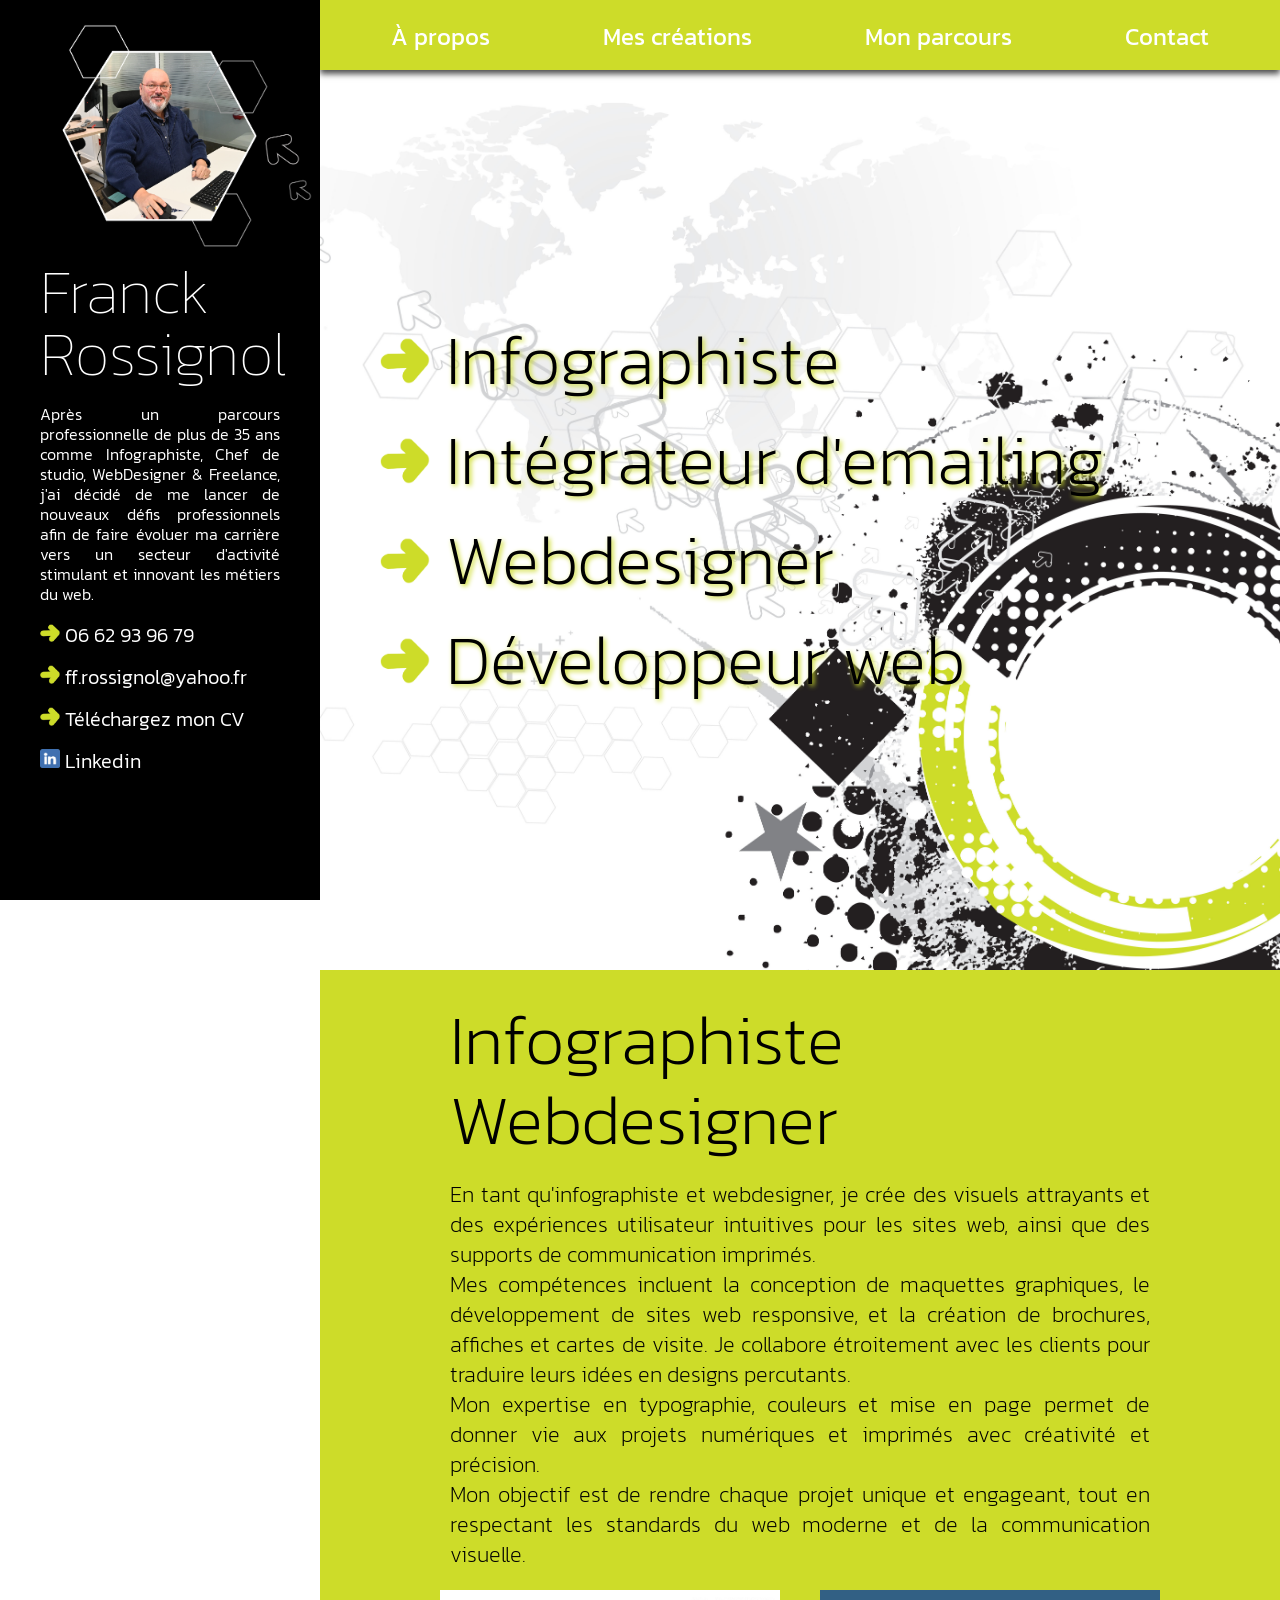
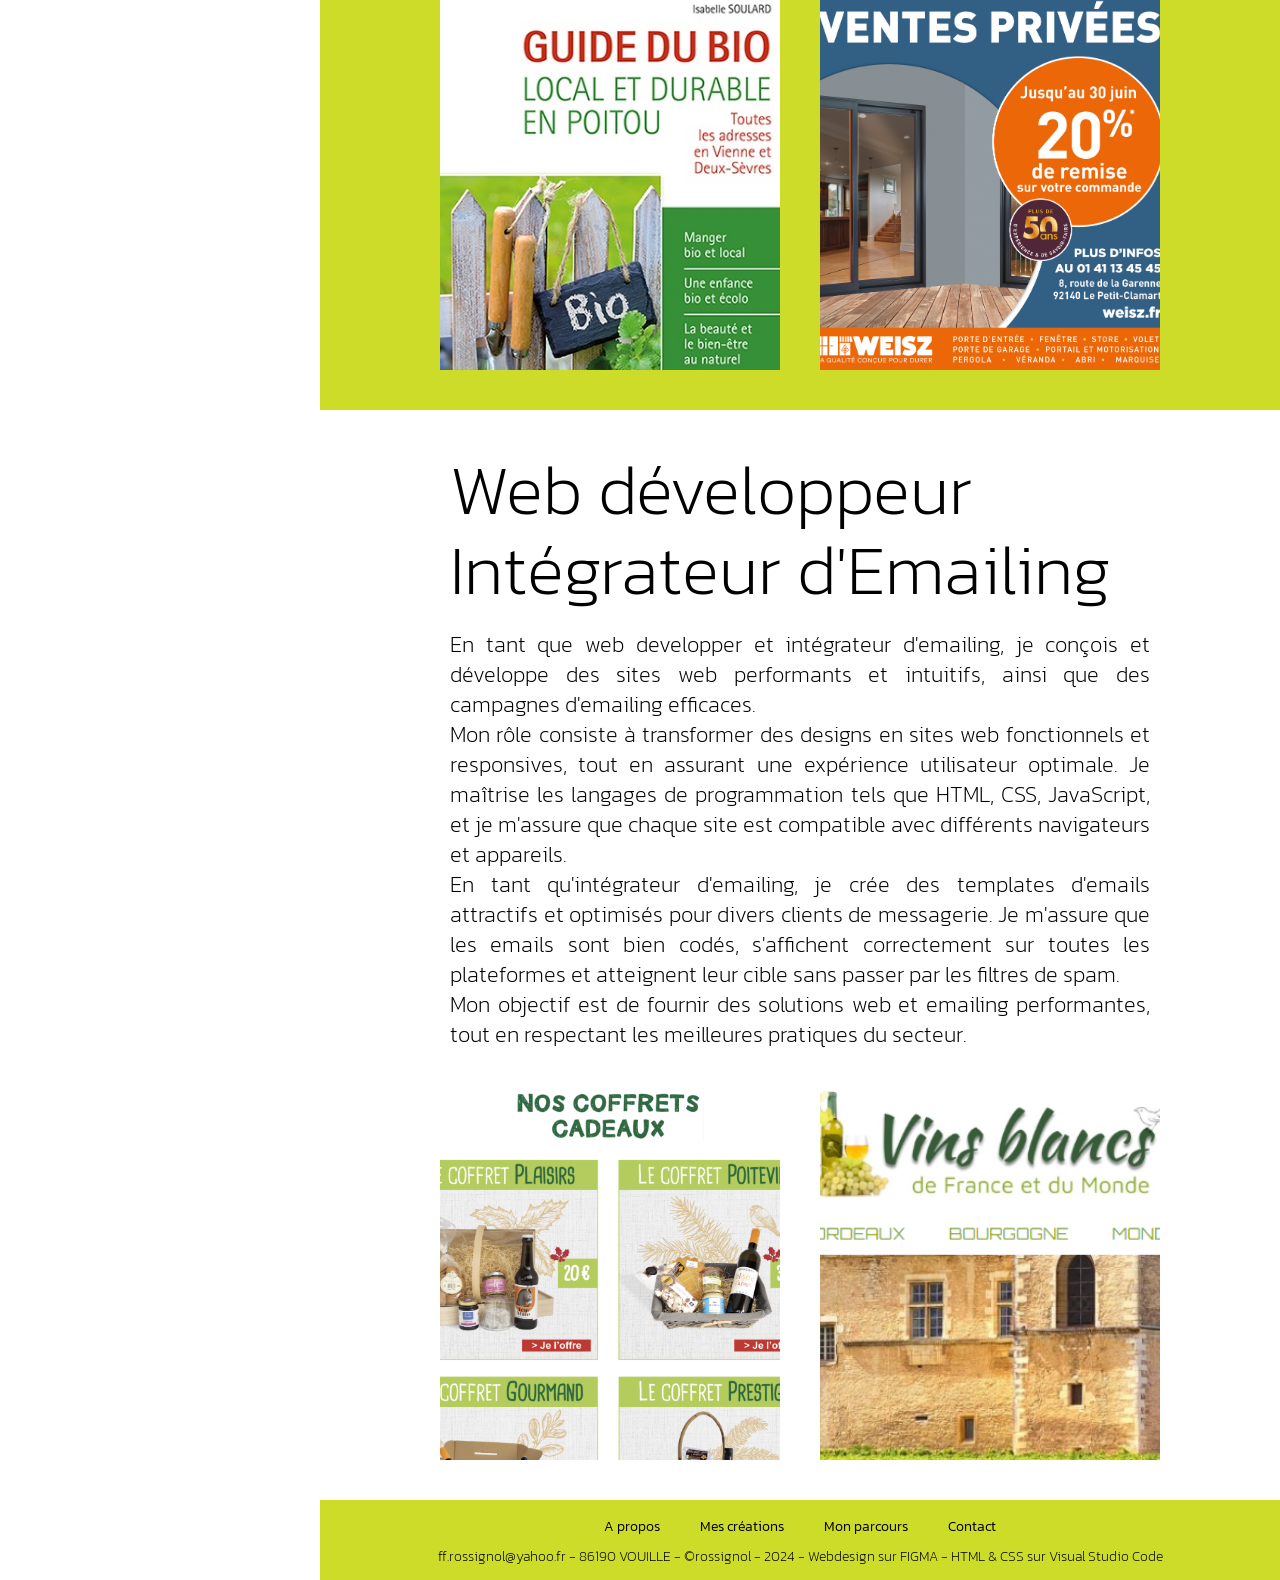
==== commit 4709eb94: "corrections" ====
--- a/index.html
+++ b/index.html
@@ -70,7 +70,7 @@
 <!-- barre de navigation -->           
         <nav class="navbar">                    
                 <ul>
-                    <li><a href="index.html">Accueil</a></li>
+                    <li><a href="index.html">À propos</a></li>
                     <li><a href="creations.html">Mes créations</a></li>
                     <li><a href="parcours.html">Mon parcours</a></li>
                     <li><a href="">Contact</a></li>
@@ -191,7 +191,7 @@
                     <footer class="stylefooter">
                         <div class="navbarfooter">
                             <ul>
-                                <li><a href="index.html">Accueil</a></li>
+                                <li><a href="index.html">A propos</a></li>
                                 <li><a href="creations.html">Mes créations</a></li>
                                 <li><a href="parcours.html">Mon parcours</a></li>
                                 <li><a href="">Contact</a></li>
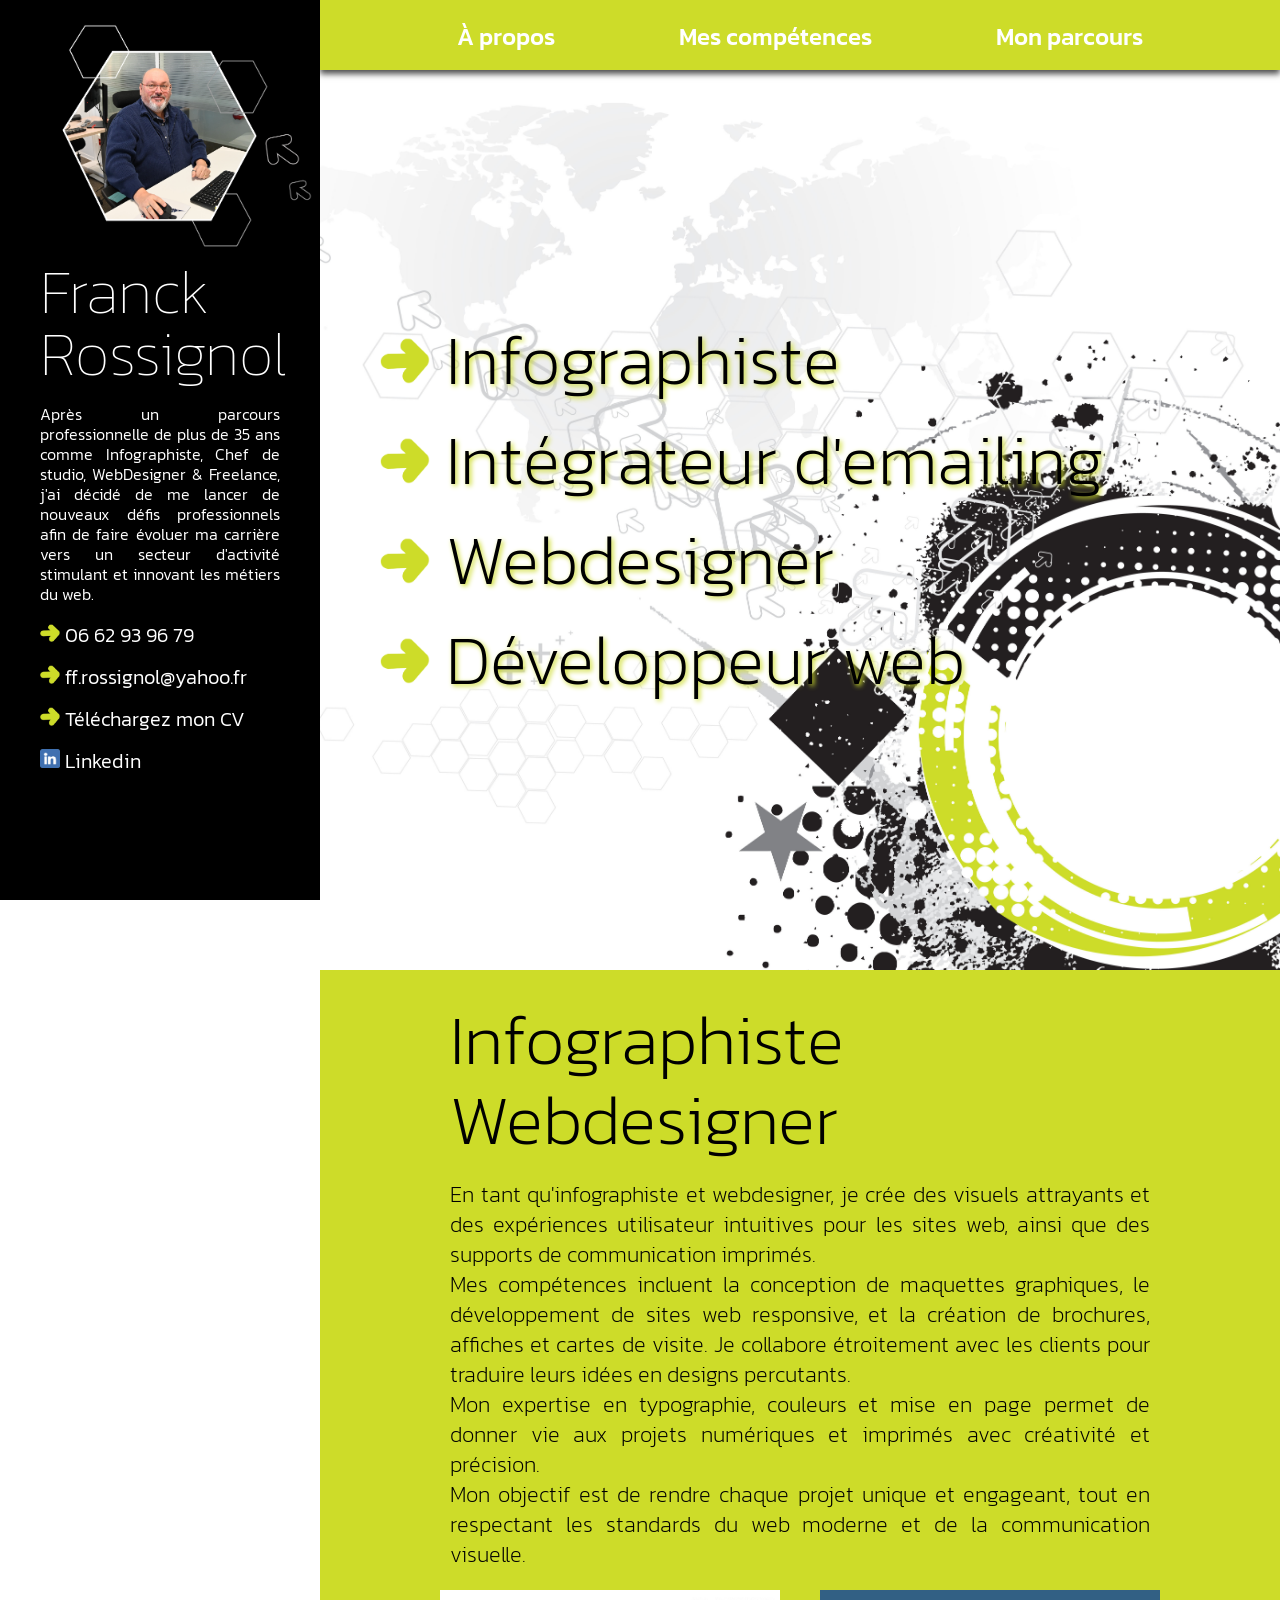
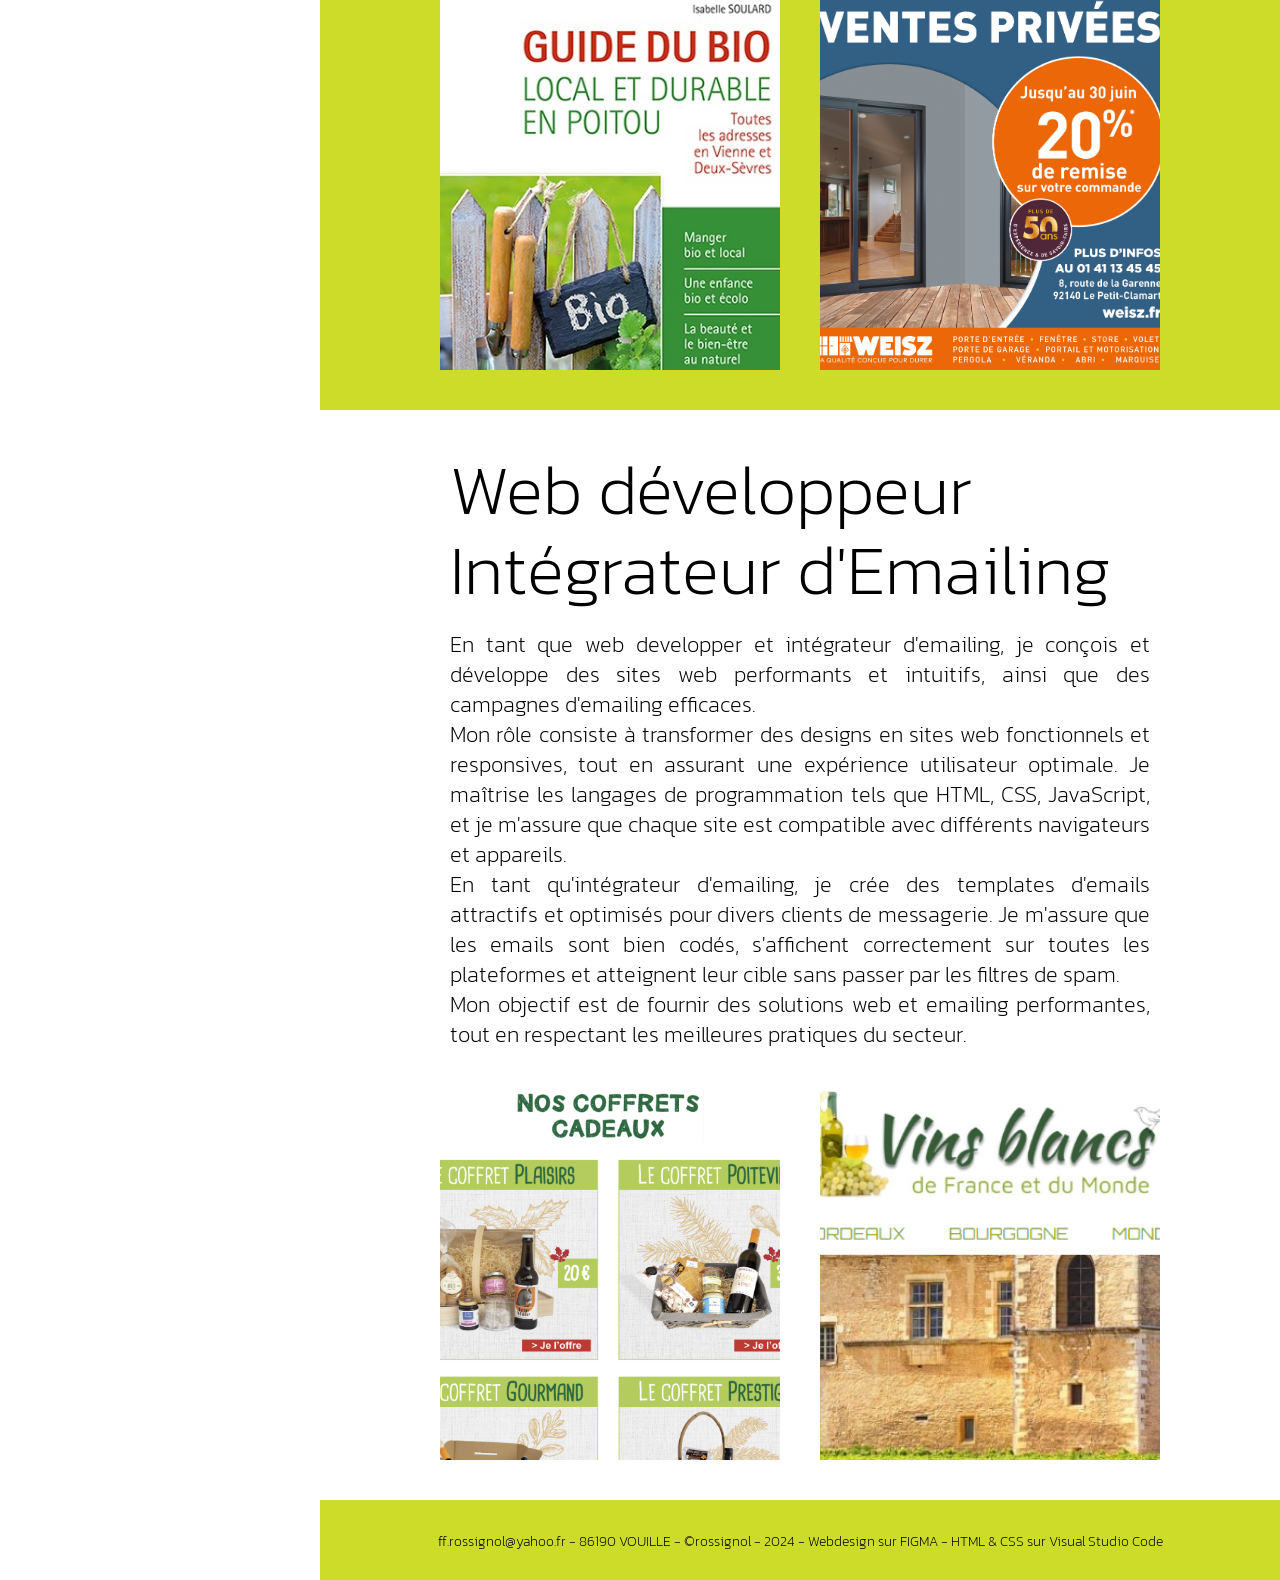
==== commit 6b4a1925: "corrections" ====
--- a/index.html
+++ b/index.html
@@ -71,9 +71,9 @@
         <nav class="navbar">                    
                 <ul>
                     <li><a href="index.html">À propos</a></li>
-                    <li><a href="creations.html">Mes créations</a></li>
+                    <li><a href="creations.html">Mes compétences</a></li>
                     <li><a href="parcours.html">Mon parcours</a></li>
-                    <li><a href="">Contact</a></li>
+                    <!-- <li><a href="">Contact</a></li> -->
                 </ul>
         </nav>
           
@@ -187,22 +187,10 @@
             
             
 <!-- section footer fond vert -->
-                <section class="sectionfooterfondvert">
-                    <footer class="stylefooter">
-                        <div class="navbarfooter">
-                            <ul>
-                                <li><a href="index.html">A propos</a></li>
-                                <li><a href="creations.html">Mes créations</a></li>
-                                <li><a href="parcours.html">Mon parcours</a></li>
-                                <li><a href="">Contact</a></li>
-                            </ul>
-                        </div>
-                        
-                        <div class="coordonnees">
-                            <p class="mentions">ff.rossignol@yahoo.fr - 86190 VOUILLE - ©rossignol - 2024 -&nbsp;Webdesign&nbsp;sur&nbsp;FIGMA - HTML & CSS sur Visual Studio Code</p>
-                        </div> 
-                    </footer>
-
+                <section class="sectionfooterfondvert">         
+                    <div >
+                        <a class="mentions">ff.rossignol@yahoo.fr - 86190 VOUILLE - ©rossignol - 2024 -&nbsp;Webdesign&nbsp;sur&nbsp;FIGMA - HTML & CSS sur Visual Studio Code</a>
+                    </div> 
                 </section>
             
         </div>
--- a/styles/styles.css
+++ b/styles/styles.css
@@ -206,10 +206,11 @@
   display: flex;
   justify-content: space-around;
   padding: 15px;
+  margin: 0px 60px;
 }
 .navbar ul li a {
   text-align: center;
-  font-weight: 400;
+  font-weight: 500;
   font-size: 24px;
   color: #ffffff;
   text-decoration: none;
@@ -217,7 +218,7 @@
   padding: 10px;
 }
 .navbar ul li a:hover {
-  font-weight: 400;
+  font-weight: 500;
   color: #ffffff;
   background-color:#000000;
   font-size: 24px;
@@ -800,7 +801,7 @@
 /* Section NAVBAR */
 nav {
   background: #ffffff;
-  height: 230px;
+  height: 170px;
 }
 .navbar ul {
   width: 300px;
@@ -812,7 +813,7 @@
 .navbar ul li a {
   text-align: center;
   font-weight: 600;
-  font-size: 40px;
+  font-size: 30px;
   line-height: 30px;
   color: #000000;
   text-decoration: none;
@@ -821,7 +822,7 @@
 }
 .navbar ul li a:hover {
   font-weight: 600;
-  font-size: 40px;
+  font-size: 30px;
   line-height: 30px;
   color: #ffffff;
   background-color:#CDDC29;
@@ -1279,59 +1280,27 @@
 .sectionfooterfondvert {
   background-color: #CDDC29;
   width: 100%;
-  height: 100px;
+  height: 50px;
   display: flex;
   align-items: center;
   display: flex;
   justify-content: center;
   }
-.stylefooter{
-  width: 100%;
-  height: 80px;
-  background-color: #CDDC29;
-}
-.coordonnees {
+/* .coordonnees {
   color: #000000;
   text-decoration: none;
   display: flex;
   justify-content: center;
   align-items: center;
-}
+} */
 .mentions {
     display: inline-block;
     text-align: center;
     color: #000000;
     font-family: "Kanit", sans-serif;
-    font-weight: 400;
-    font-size: 12px;
+    font-weight: 500;
+    font-size: 16px;
     line-height: 18px;
 }
 
-/* style barre de navigation footer */
-.navbarfooter {
-    width: 100%;
-    height: 30px;
-    margin: 0 auto;
-    /* padding: 20px 0px 0px 0px; */
-}
-.navbarfooter ul {
-    display: flex;
-    text-align: center;
-    justify-content: center;
-    margin: 0 auto;
-    font-family: "Kanit", sans-serif;
-    font-weight: 300;
-    font-size: 12px;
-}
-.navbarfooter ul li a {
-    font-family: "Kanit", sans-serif;
-    font-weight: 300;
-    text-align: center;
-    font-size: 12px;
-    color: #000000;
-    text-decoration: none;
-    /* margin: 10px; */
-    width: 200px;
-}
-
 }
